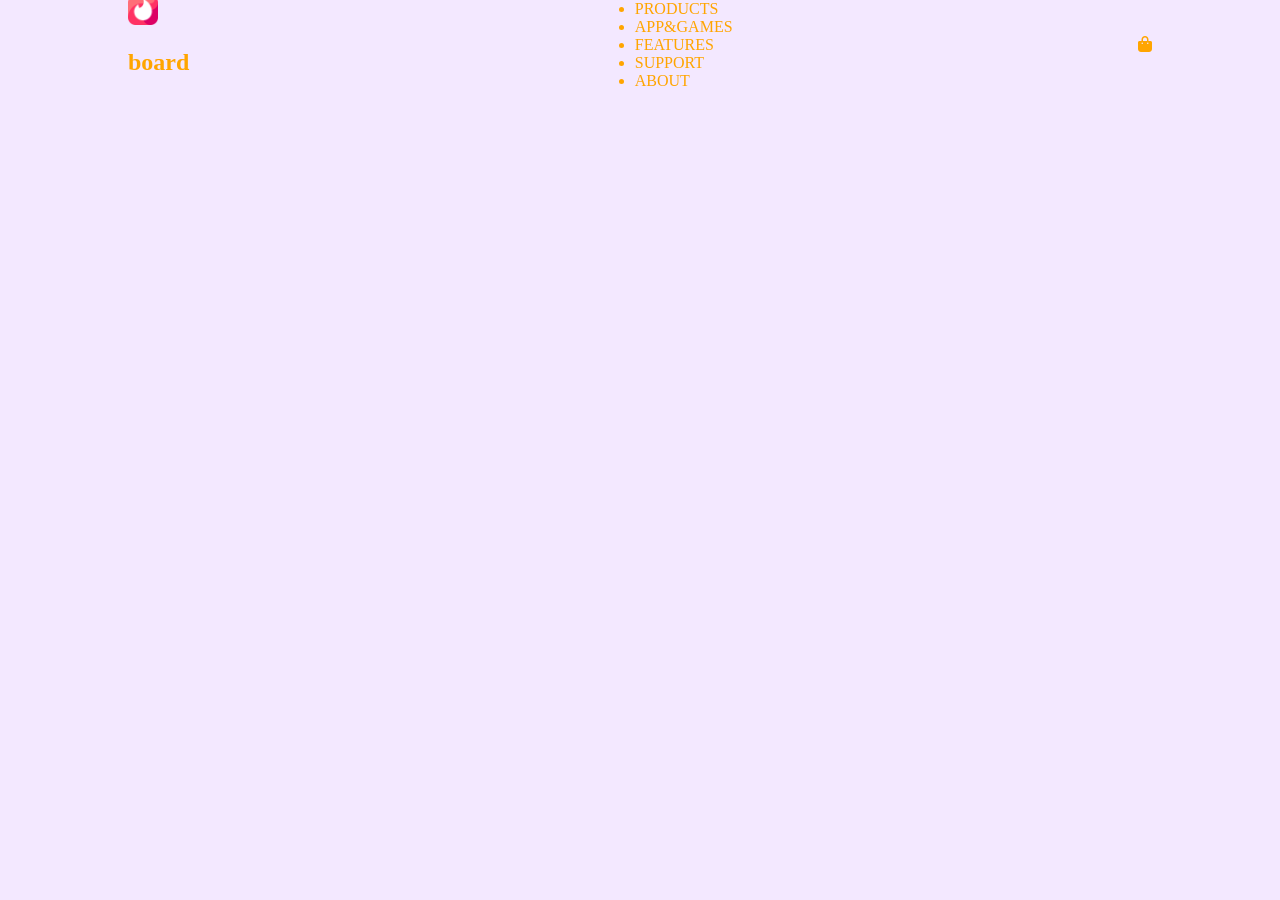
==== Project/index.html @ 223defd3 "Project 01" ====
<!DOCTYPE html>
<html lang="en">
<head>
    <meta charset="UTF-8">
    <meta name="viewport" content="width=device-width, initial-scale=1.0">
    <title>Document</title>

    <link rel="preconnect" href="https://fonts.googleapis.com">
<link rel="preconnect" href="https://fonts.gstatic.com" crossorigin>
<link href="https://fonts.googleapis.com/css2?family=Inter:ital,opsz,wght@0,14..32,100..900;1,14..32,100..900&display=swap" rel="stylesheet">

<link rel="stylesheet" href="https://cdnjs.cloudflare.com/ajax/libs/font-awesome/6.7.2/css/all.min.css">

<link rel="stylesheet" href="style.css">

</head>
<body>
    <header>
        <nav id="navbar">

            <div id="logo-container">
                <img src="./Assets/logo.png" alt="logo">
                <h2>board</h2>
            </div>

            <ul id="nav-items">
                <li>PRODUCTS</li>
                <li>APP&GAMES</li>
                <li>FEATURES</li>
                <li>SUPPORT</li>
                <li>ABOUT</li>
            </ul>

            <div id="class">
                <i class = "fa-solid fa-bag-shopping"></i>
            </div>
    
        </nav>
    </header>
</body>
</html>
---- Project/style.css ----
body{
    margin: 0;
    padding: 0;
    background-color: #F3E8FF;
    font-family: 'Lato','sans-sarif';
    box-sizing: border-box;
}
#logo-container img {
    width: 30px;
    height: auto
}

header{
    
}

#navbar{
    margin: 0 auto;
    width: 80%;
    height: 10vh;
    display: flex;
    justify-content: space-between;
    align-items: center;
    color: orange;

}
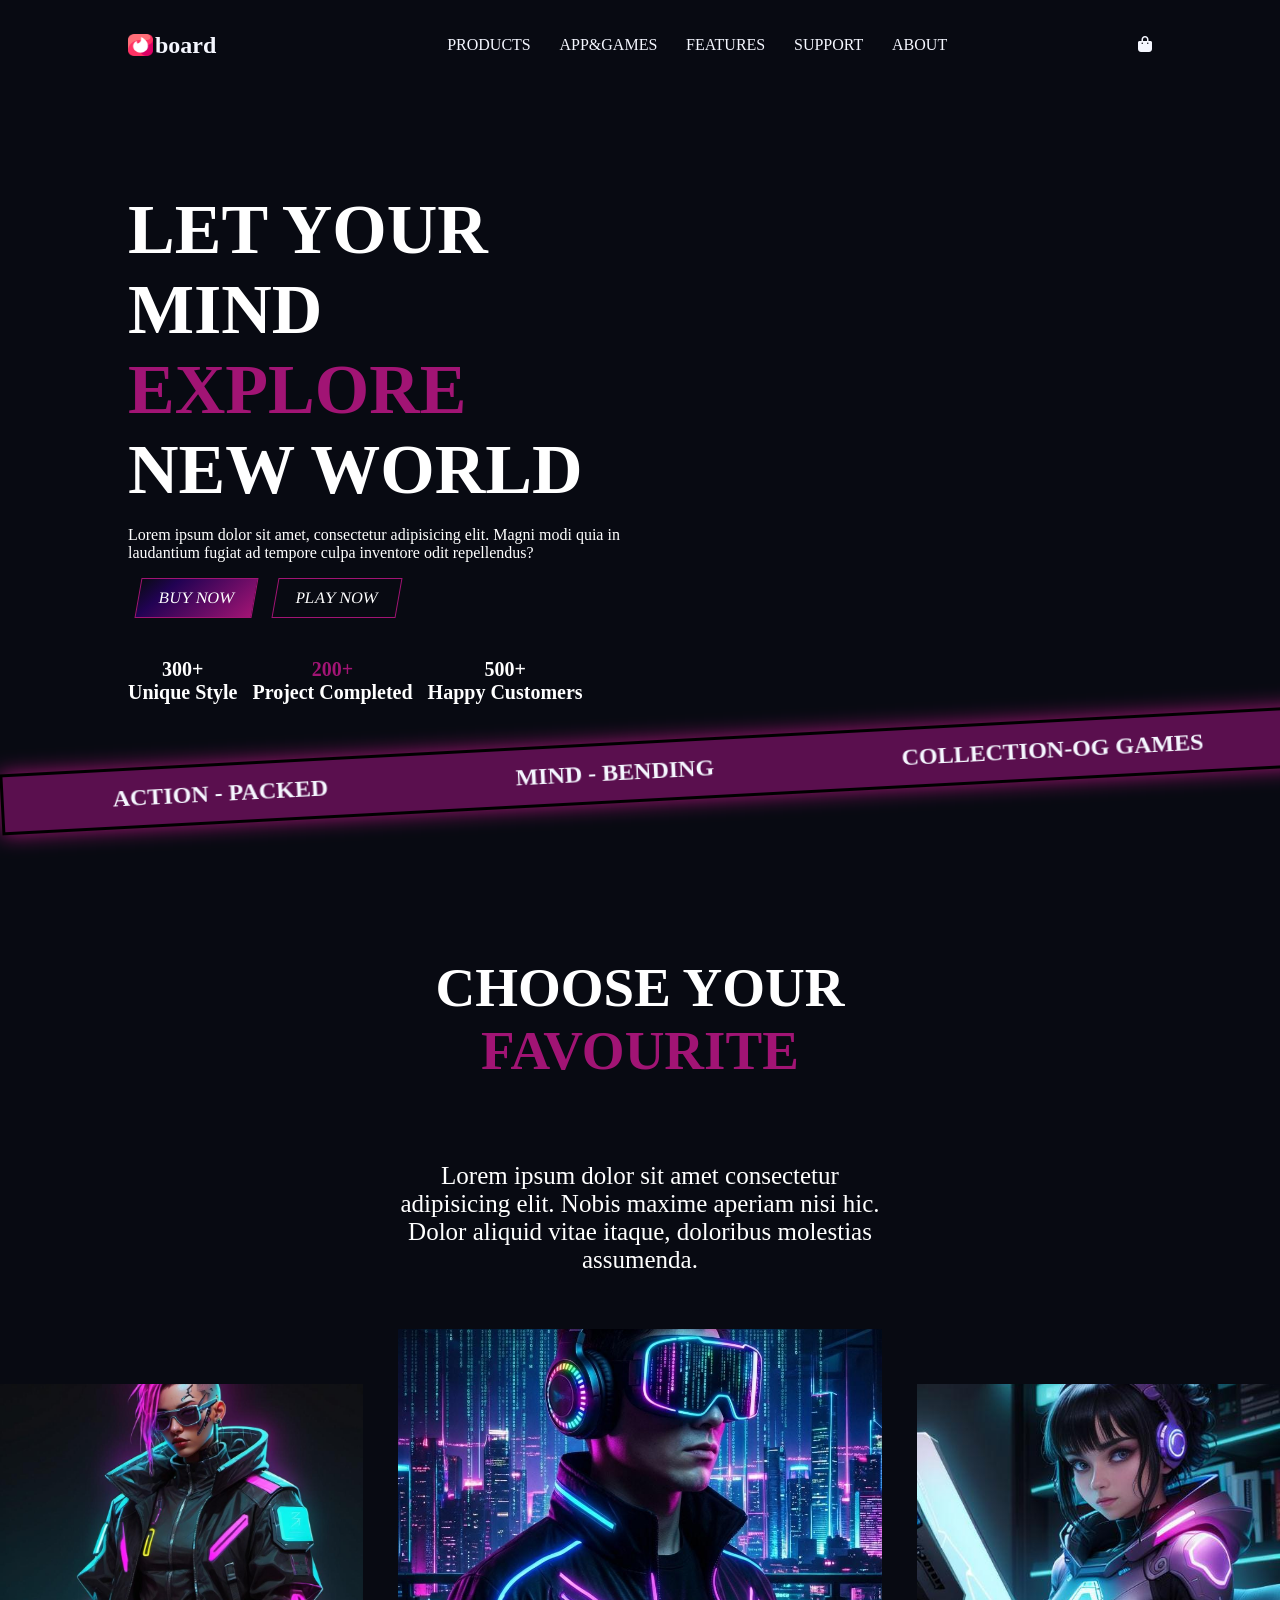
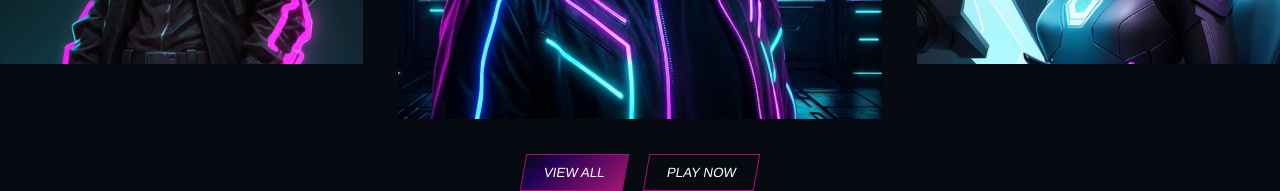
==== commit 81b63675: "Project 02" ====
--- a/Project/index.html
+++ b/Project/index.html
@@ -15,7 +15,10 @@
 
 </head>
 <body>
+
+
     <header>
+        <!-- nav bar is here  -->
         <nav id="navbar">
 
             <div id="logo-container">
@@ -36,6 +39,107 @@
             </div>
     
         </nav>
+
+        <!-- main header -->
+
+        <div id="main-header">
+
+            <div class="left">
+
+                <div class="big-text">
+                    <span>LET YOUR</span>
+                    <br />
+                    <span>MIND</span>
+                    <span class="gradient-text">
+                        EXPLORE
+                    </span>
+                    <br />
+                    <span>NEW WORLD</span>
+                </div>
+
+                <p>Lorem ipsum dolor sit amet, consectetur adipisicing elit. Magni modi quia in laudantium fugiat ad tempore culpa inventore odit repellendus?</p>
+
+                <div class="buttons">
+                    <div class="btn btn1">BUY NOW</div>
+                    <div class="btn">PLAY NOW</div>
+                </div>
+
+                <div id="overview">
+
+                    <div class="overview-items">
+                        <h4>300+</h4>
+                        <h4>Unique Style</h4>
+                    </div>
+
+                    <div class="overview-items">
+                        <h4 class="gradient-text">200+</h4>
+                        <h4>Project Completed</h4>
+                    </div>
+
+                    <div class="overview-items">
+                        <h4>500+</h4>
+                        <h4>Happy Customers</h4>
+
+                    </div>
+
+                </div>
+
+            </div>
+
+            <!-- <div class="right">
+                <img src="./Assets/header-img2.jpg" alt="header-image">
+            </div> -->
+
+        </div>
+
+        <!--horizontal band -->
+
+        <div class="band">
+                <div>
+                    <!-- <img src="./Assets/Horizontal-band.png" alt="hor-band"> -->
+                    ACTION - PACKED
+                </div>
+
+                <div>
+                    <!-- <img src="./Assets/Horizontal-band.png" alt="hor-band"> -->
+                    MIND - BENDING
+                </div>
+
+                <div>
+                    <!-- <img src="./Assets/Horizontal-band.png" alt="hor-band"> -->
+                    COLLECTION-OG GAMES
+                </div>
+        </div>
+
     </header>
+
+    <!-- main  -->
+
+    <main>
+        <section class="choose-section">
+
+            <p class="choose-section-title">CHOOSE YOUR
+            <br>
+            <span class="gradient-text">FAVOURITE</span> </p>
+
+            <div class="section-description">
+                <p>Lorem ipsum dolor sit amet consectetur adipisicing elit. Nobis maxime aperiam nisi hic. Dolor aliquid vitae itaque, doloribus molestias assumenda.</p>
+            </div>
+
+            <div class="image-carousal">
+                <img src="./Assets/main-img-1.jpg" alt="game">
+                <img src="./Assets/main-img-2.jpg" alt="game" class="center-image">
+                <img src="./Assets/main-img-3.jpg" alt="">
+            </div>
+
+            <div class="buttons">
+                <button class = "btn btn1">VIEW ALL</button>
+                <button class = "btn">PLAY NOW</button>
+            </div>
+
+        </section>
+
+    </main>
+
 </body>
 </html>
--- a/Project/style.css
+++ b/Project/style.css
@@ -1,17 +1,13 @@
 body{
     margin: 0;
     padding: 0;
-    background-color: #F3E8FF;
+    background-color: #080A12;
     font-family: 'Lato','sans-sarif';
     box-sizing: border-box;
 }
 #logo-container img {
     width: 30px;
     height: auto
-}
-
-header{
-    
 }
 
 #navbar{
@@ -21,6 +17,196 @@
     display: flex;
     justify-content: space-between;
     align-items: center;
-    color: orange;
-
+    color:  #F5F7FF;
+
+}
+
+#logo-container{
+   display: flex; 
+   align-items: center;
+   gap: 2px;
+}
+
+#logo-container img{
+    width: 25px;
+    height: 22px;
+}
+
+#nav-items{
+    display: flex;
+    width: 500px;
+    list-style: none;
+    align-items: center;
+    justify-content: space-between;
+    font-weight: 300;
+}
+
+#nav-items li{
+    cursor: pointer;
+}
+
+#main-header{
+      position: relative;
+    min-height: 650px;
+
+    display: flex;
+    justify-content: flex-end;
+
+    color: #F5F7FF;
+}
+
+#main-header .left{
+     position: absolute;
+    width: 40%;
+    top: 100px;
+    left: 10%;
+    height: auto;
+    color: #ffffff;
+}
+#main-header .left .big-text{
+    font-size: 70px;
+    color: #ffffff;
+    font-weight: 800;
+}
+
+#main-header .left #overview{
+    display: flex;
+    justify-content: flex-start;
+    margin-top: 40px;
+    gap: 15px;
+}
+
+#main-header .left #overview .overview-items {
+    display: flex;
+    flex-direction: column;
+    align-items: center;   
+}
+
+#main-header .left #overview .overview-items h4{
+    /* font-width: 700; */
+    font-size: 20px;
+    margin: 0;
+    padding: 0;
+    /* letter-spacing: 3px; */
+}
+
+.gradient-text{
+    color: rgb(161, 20, 116);
+}
+
+#main-header .left #overview .overview-items p{
+    margin: 0;
+    padding: 0;
+    font-weight: 300; 
+}
+
+#main-header .right {
+    width: 90%;
+    height: 100%;
+    z-index: -10;
+    mix-blend-mode: color-dodge;
+}
+
+.buttons{
+    display: flex;
+}
+
+.btn{
+    padding: 10px 20px;
+    margin: 0 10px;
+    transform: skewX(-10deg);
+    cursor: pointer;
+    border: 1px solid  rgb(161, 20, 116);
+    background-color: transparent;
+    color: #ffffff;
+
+}
+
+.btn1{
+    background: #a11474;
+    background: linear-gradient(135deg,
+        #090A14 0%,
+        #210253 25%,
+        #a11474 100%);
+}
+
+.band{
+   width: 100%;
+    min-height: 35px;
+
+    display: flex;
+    align-items: center;
+    justify-content: space-around;
+
+    background: #5A0F4E;
+
+    box-shadow: 0 0 20px #a11474;
+    backdrop-filter: blur(4px);
+
+    color: #F5F7FF;
+    font-weight: 600;
+    padding: 10px 15px;
+    margin-bottom: 100px;
+    transform: rotate(-3deg);
+    border: 3px solid #000000;
+    font-size: 24px;
+}
+
+.choose-section{
+    display: flex;
+    flex-direction: column;
+    align-items: center;
+    color: #ffffff;    
+    margin: 0;
+    padding: 0;
+    text-align: center;
+}
+
+.choose-section-title{
+    font-size: 55px;
+    font-weight: 800;
+}
+
+.section-description{
+    width: 500px;
+    font-size: 25px;
+    font-weight: 200;
+}
+.choose-section-title .image-carousal{
+    display: flex;
+    width: 100%;
+    justify-content: space-between;
+    align-items: center;
+    margin-bottom: 50px;
+}
+
+.image-carousal {
+    width: 100%;
+
+    display: flex;
+    align-items: center;
+    justify-content: center;
+
+    gap: 35px;
+
+    margin-top: 30px;
+    margin-bottom: 35px;
+}
+
+.image-carousal img {
+    width: 450px;
+    height: 280px;
+
+    object-fit: cover;
+    display: block;
+}
+
+.image-carousal .center-image {
+    width: 600px;
+    height: 390px;
+
+    object-fit: cover;
+    display: block;
+
+    z-index: 2;
 }
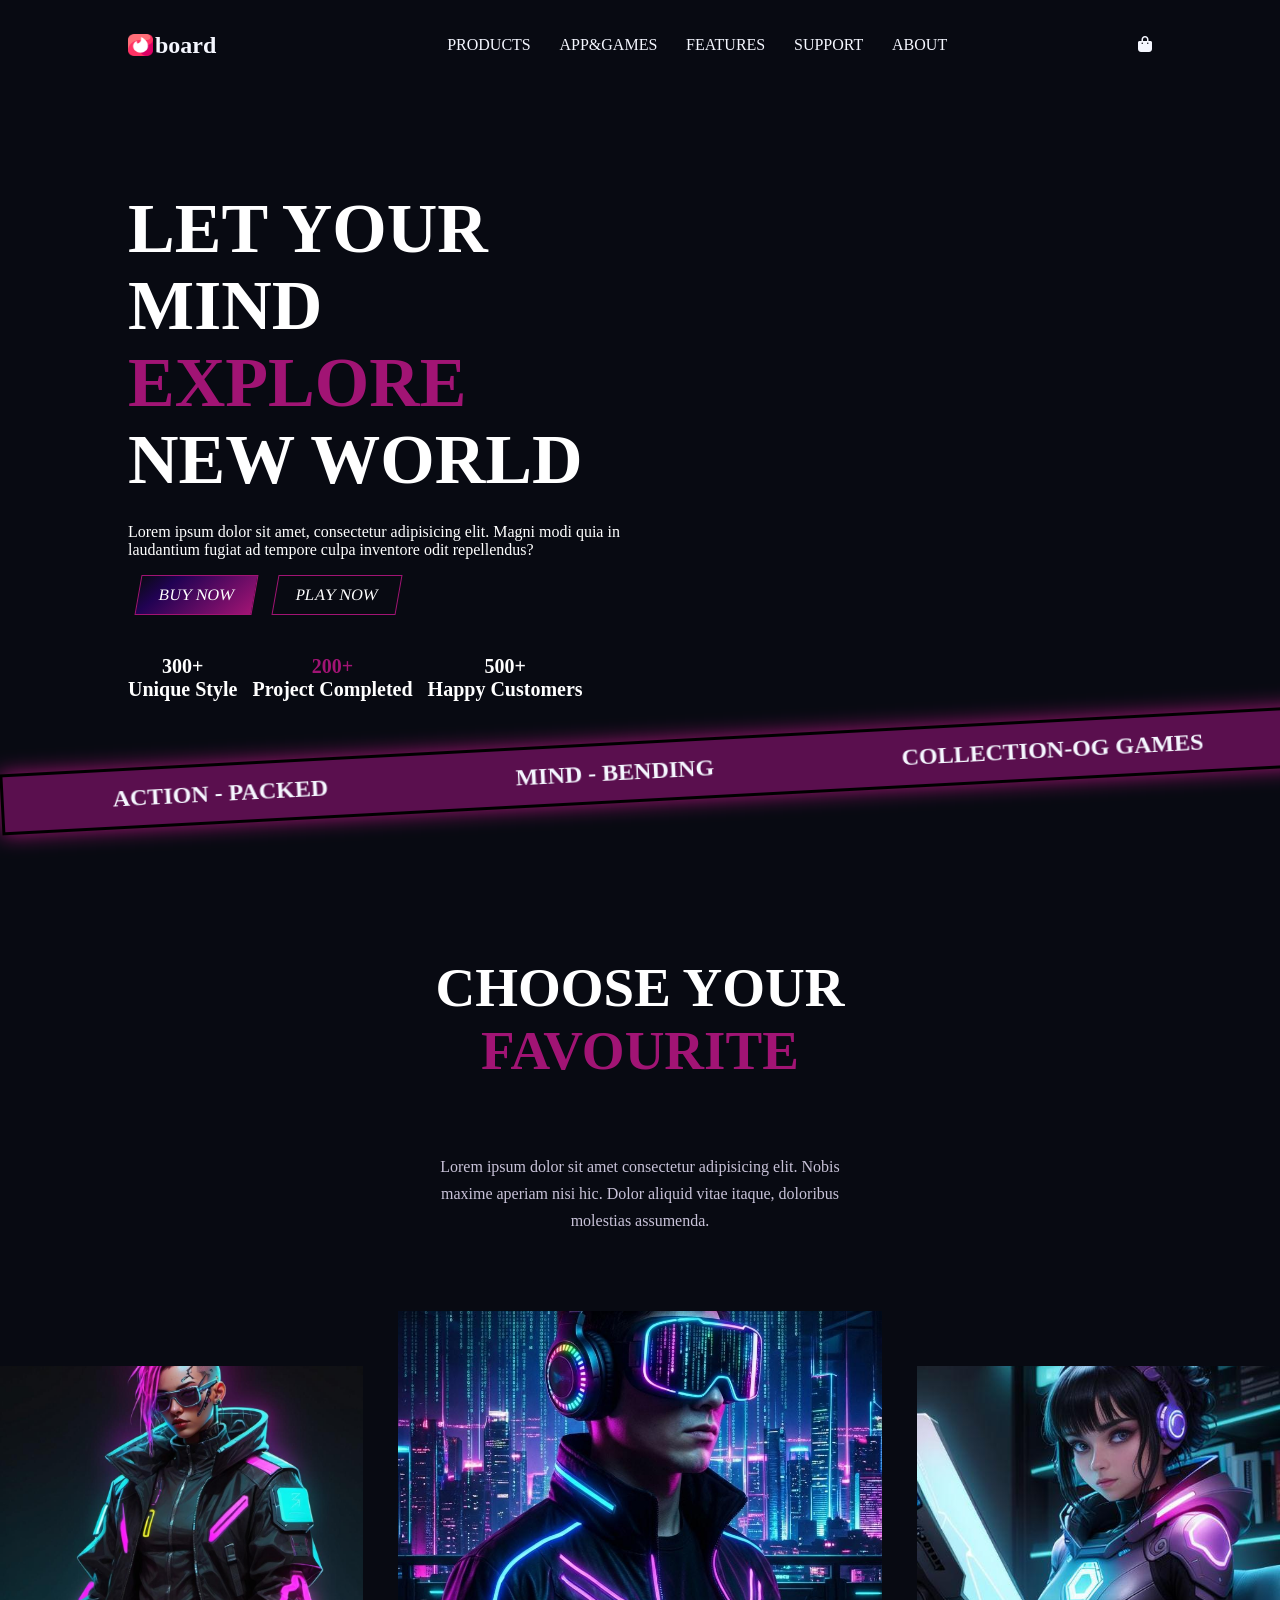
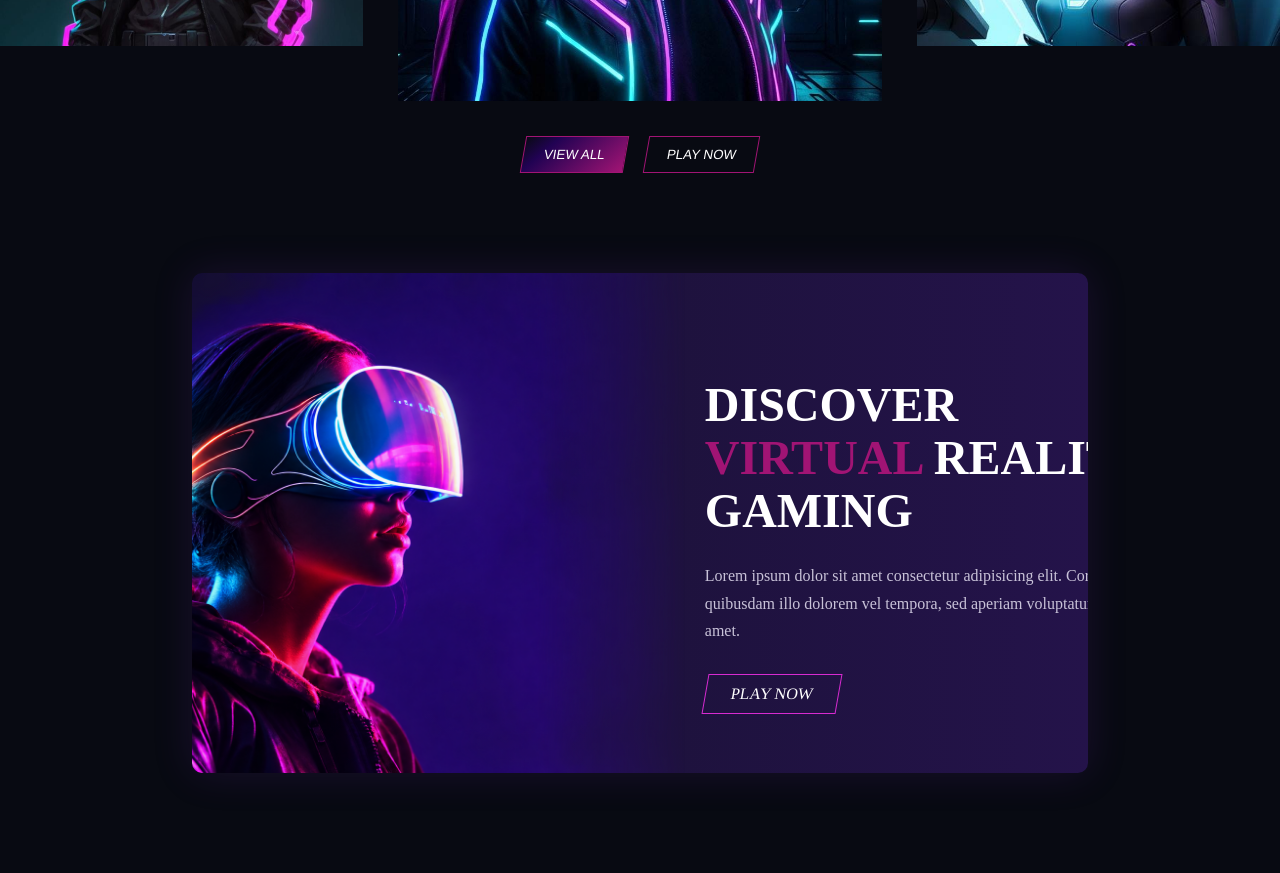
==== commit ec17939d: "Project 03" ====
--- a/Project/index.html
+++ b/Project/index.html
@@ -1,5 +1,6 @@
 <!DOCTYPE html>
 <html lang="en">
+
 <head>
     <meta charset="UTF-8">
     <meta name="viewport" content="width=device-width, initial-scale=1.0">
@@ -14,6 +15,7 @@
 <link rel="stylesheet" href="style.css">
 
 </head>
+
 <body>
 
 
@@ -141,5 +143,28 @@
 
     </main>
 
+    <!-- discover Section  -->
+
+    <section class="discover-section">
+        <div class="discover-card">
+            <img src="./Assets/girl-image.png" alt="girl-image">
+
+            <div class="discover-card-details">
+
+            <p class="big-text"> DISCOVER <br /> <span class="gradient-text"> VIRTUAL </span> REALITY <br /> GAMING </p>
+
+            <p class="section-description">Lorem ipsum dolor sit amet consectetur adipisicing elit. Corrupti quas quibusdam illo dolorem vel tempora, sed aperiam voluptatum dicta amet.</p>
+
+            <div class="discover-card-details-btn">
+                PLAY NOW
+            </div>
+
+        </div>
+
+        </div>
+
+
+    </section>
+
 </body>
 </html>
--- a/Project/style.css
+++ b/Project/style.css
@@ -111,23 +111,29 @@
     display: flex;
 }
 
-.btn{
+.btn {
     padding: 10px 20px;
     margin: 0 10px;
     transform: skewX(-10deg);
     cursor: pointer;
-    border: 1px solid  rgb(161, 20, 116);
+    border: 1px solid rgb(161, 20, 116);
     background-color: transparent;
     color: #ffffff;
-
-}
-
-.btn1{
-    background: #a11474;
-    background: linear-gradient(135deg,
+    transition: 0.3s;
+}
+
+.btn1 {
+    background: linear-gradient(
+        135deg,
         #090A14 0%,
         #210253 25%,
-        #a11474 100%);
+        #a11474 100%
+    );
+}
+
+.btn:hover {
+    background: #d72bd1;
+    box-shadow: 0 0 20px rgba(215, 43, 209, 0.5);
 }
 
 .band{
@@ -209,4 +215,89 @@
     display: block;
 
     z-index: 2;
-}+}
+
+.discover-section {
+    width: 70%;
+    margin: 100px auto;
+}
+
+.discover-card {
+    display: flex;
+    align-items: center;
+    color: #ffffff;
+    border-radius: 10px;
+    overflow: hidden;
+
+    /* Better background */
+    background: linear-gradient(
+        90deg,
+        #17112f,
+        #24134a
+    );
+
+    box-shadow: 0 0 40px rgba(130, 50, 200, 0.15);
+}
+
+/* IMAGE */
+.discover-section .discover-card img {
+    width: 55%;
+    height: 500px;
+    object-fit: cover;
+    /* margin: -70px; */
+
+    /* Removes the hard image boundary */
+    -webkit-mask-image: linear-gradient(
+        to right,
+        black 70%,
+        transparent 100%
+    );
+
+    mask-image: linear-gradient(
+        to right,
+        black 70%,
+        transparent 100%
+    );
+}
+
+/* TEXT AREA */
+.discover-card-details {
+    flex: 1;
+    padding: 50px 60px 50px 20px;
+}
+
+/* Heading */
+.big-text {
+    font-size: 48px;
+    font-weight: 900;
+    line-height: 1.1;
+    margin-bottom: 25px;
+}
+
+/* Description */
+.section-description {
+    font-size: 16px;
+    line-height: 1.7;
+    color: #c8c2d8;
+    max-width: 450px;
+    margin-bottom: 30px;
+}
+
+/* Button */
+ .discover-card-details-btn {
+    width: fit-content;
+    display: inline-block;
+    padding: 10px 25px;
+    border: 1px solid #d72bd1;
+    color: white;
+    cursor: pointer;
+    transition: 0.3s;
+    transform: skewX(-10deg);
+
+}
+
+ .discover-card-details-btn:hover {
+    background: #d72bd1;
+    box-shadow: 0 0 20px rgba(215, 43, 209, 0.5);
+}  
+
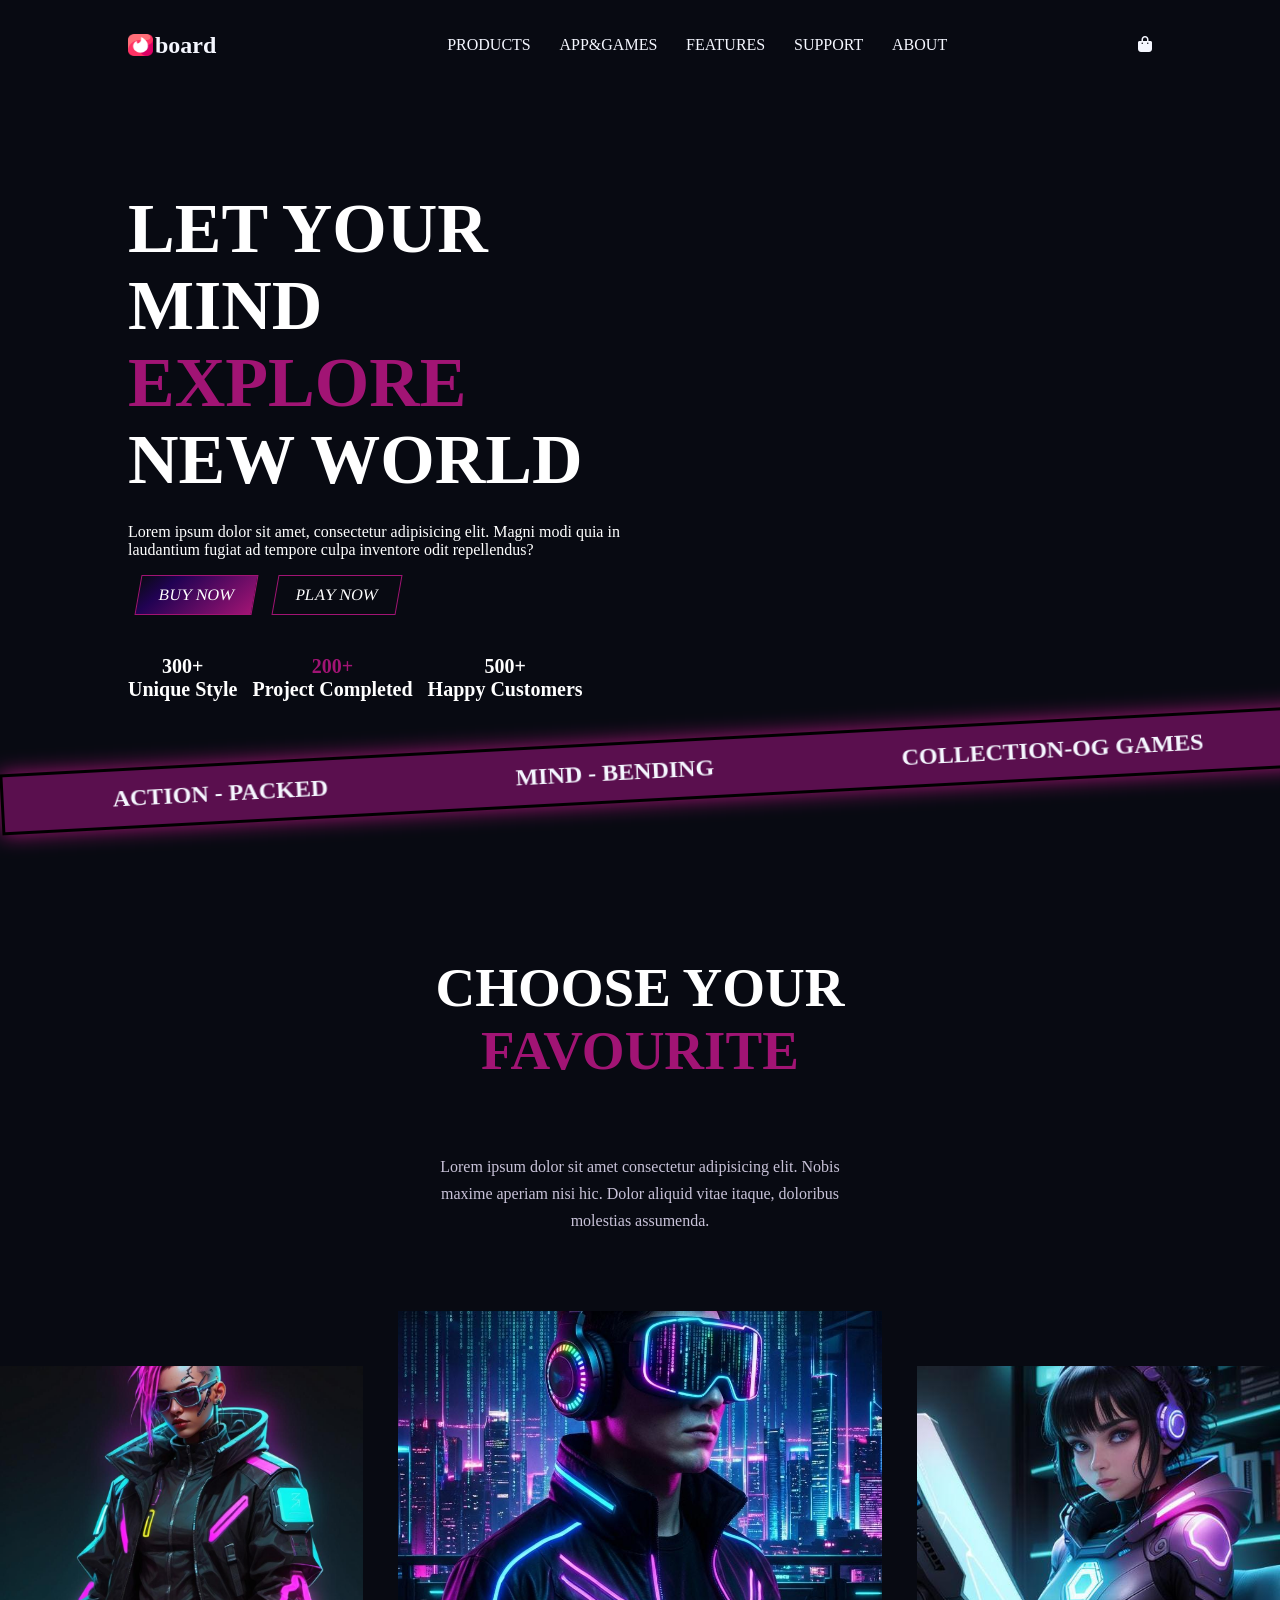
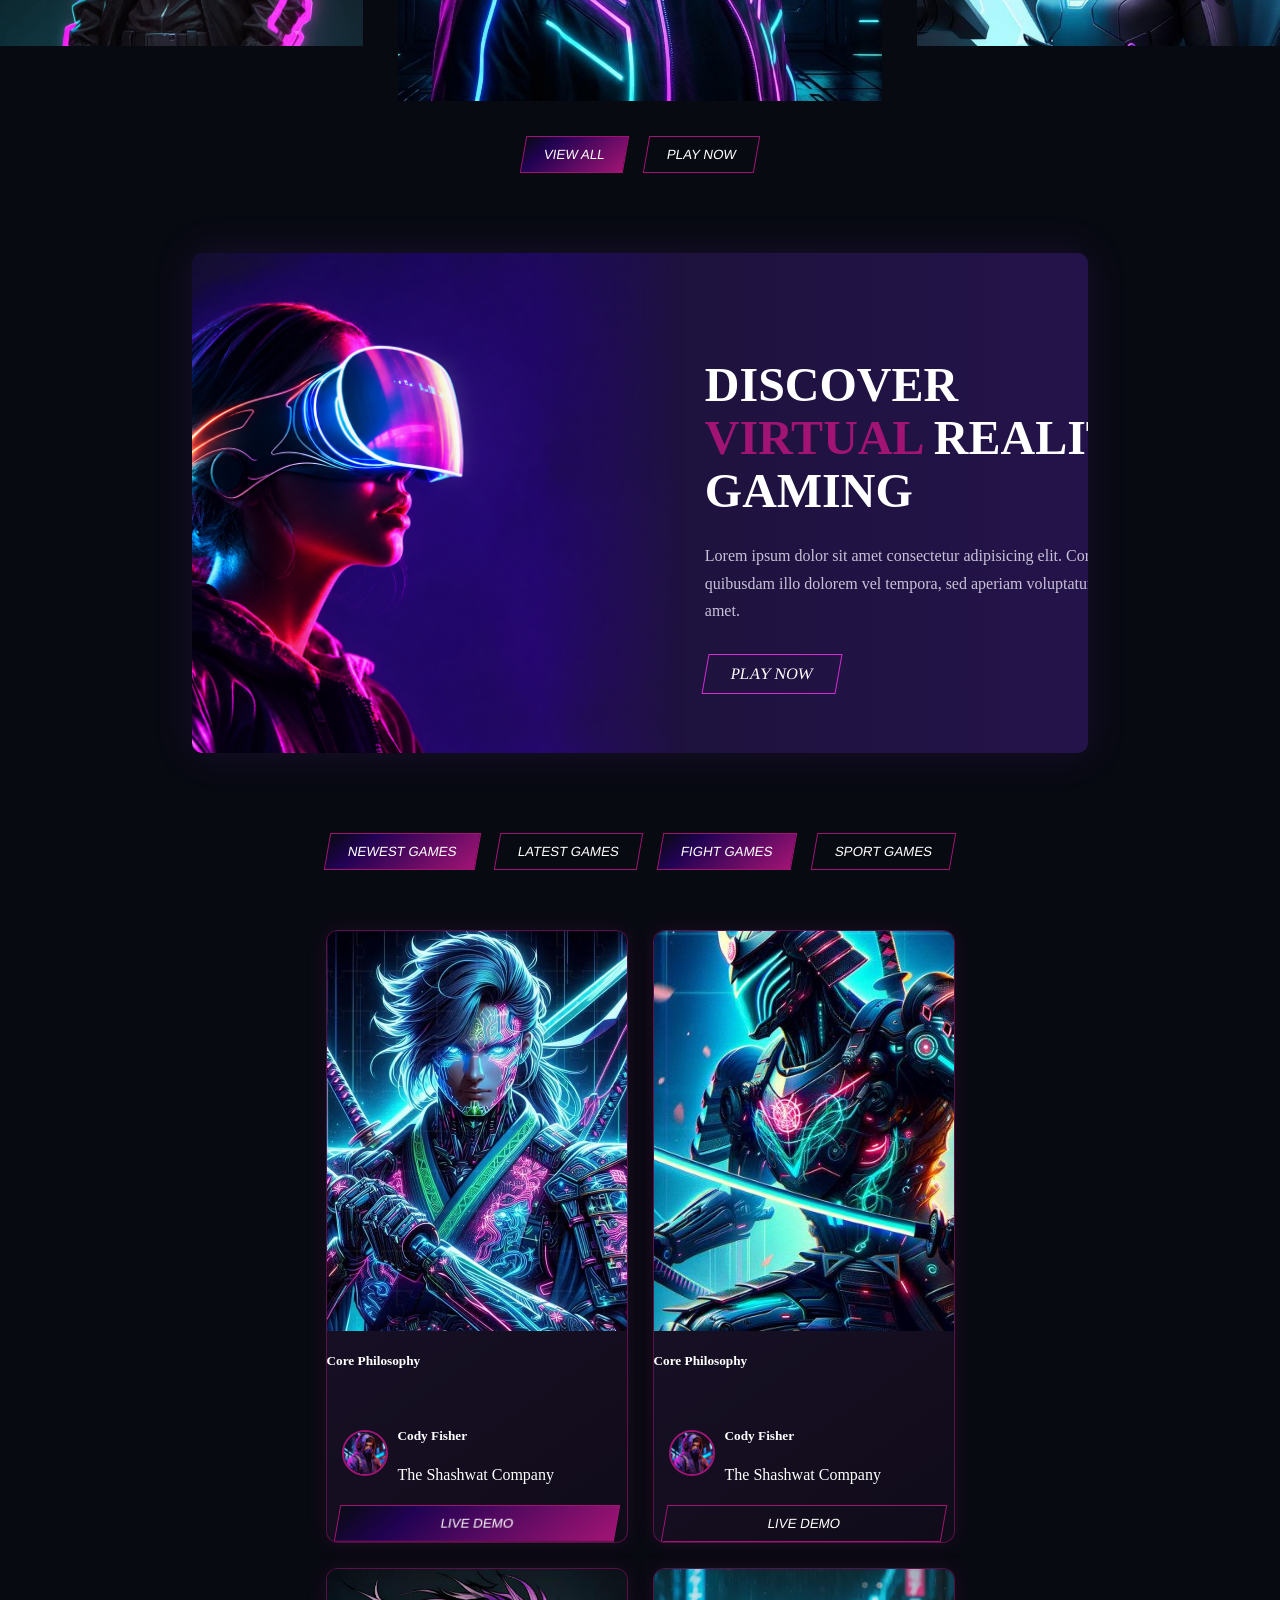
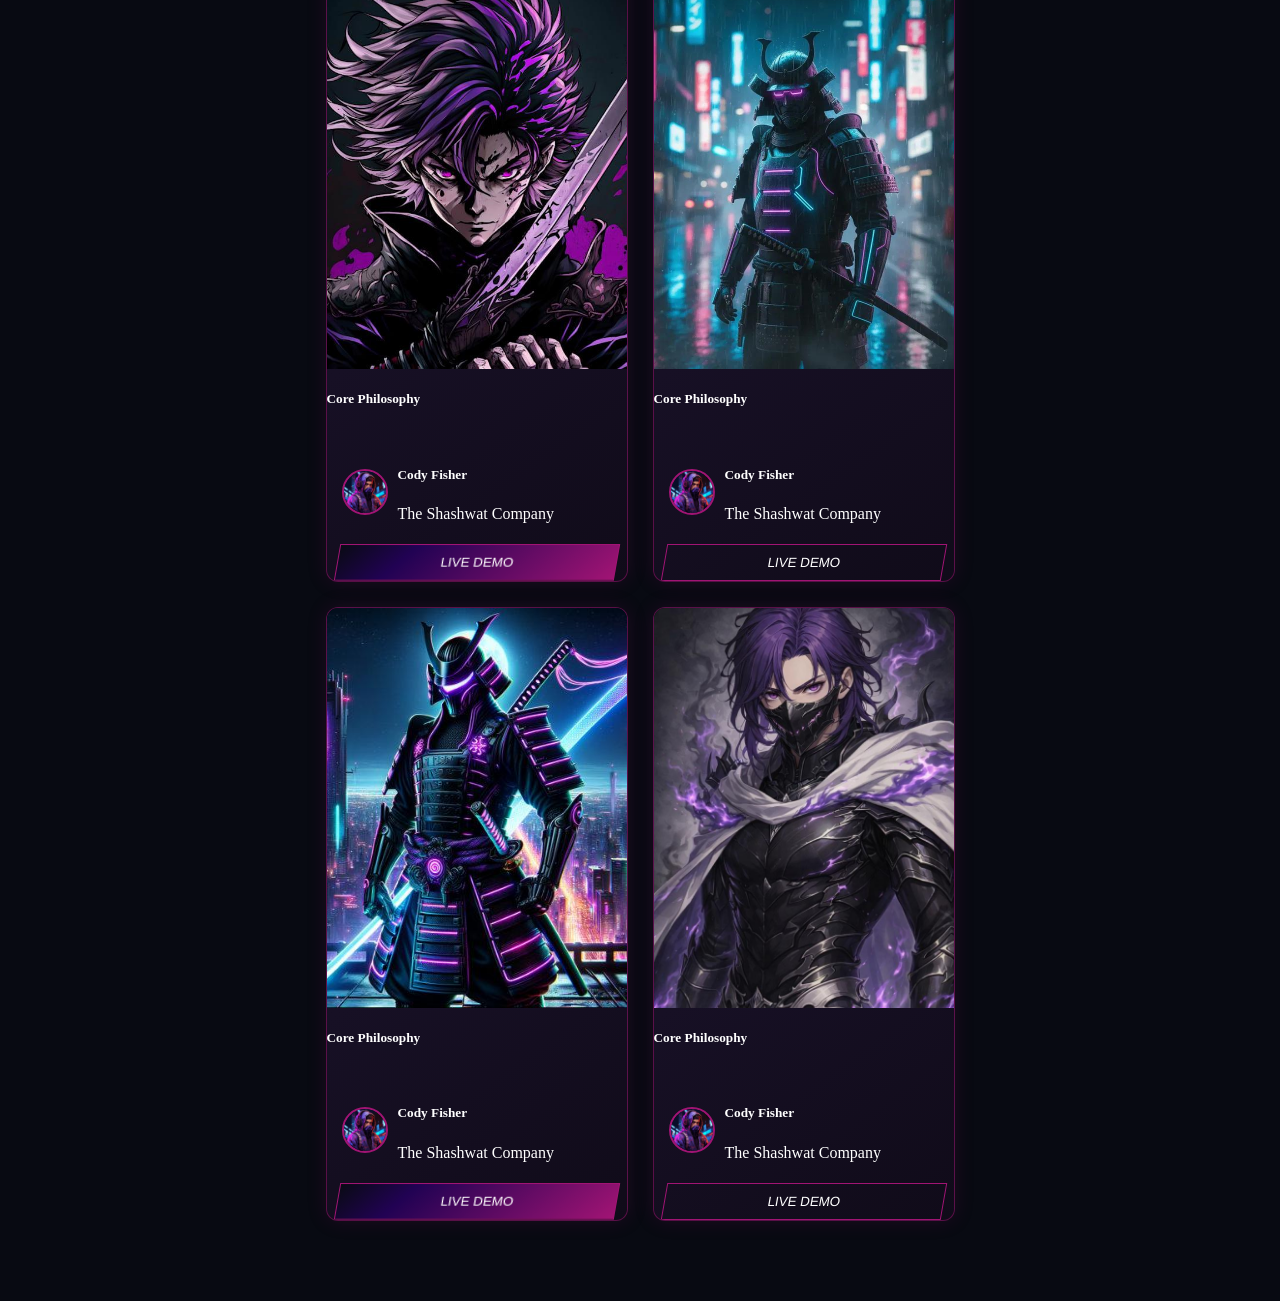
==== commit 36a90f5b: "Project 04" ====
--- a/Project/index.html
+++ b/Project/index.html
@@ -166,5 +166,117 @@
 
     </section>
 
+    <!-- democard Section  -->
+
+    <section class="demo-cards-section">
+
+        <div class="buttons">
+            <button class="btn btn1">NEWEST GAMES</button>
+            <button class="btn">LATEST GAMES</button>
+            <button class="btn btn1">FIGHT GAMES</button>
+            <button class="btn">SPORT GAMES</button>
+        </div>
+
+        <div class="demo-cards">
+
+        <div class="demo-card">
+                <img src="./Assets/demo-image-1.jpg" alt="demo-image-1">
+
+                <h5>Core Philosophy</h5>
+
+            <div class="demo-prof-details">
+                <img src="./Assets/prof-pic.jpg" alt="profile-pic">
+                <div>
+                    <h5>Cody Fisher</h5>
+                    <p>The Shashwat Company</p>
+                </div>
+            </div>
+            <button class="btn btn1">LIVE DEMO</button> 
+            </div>
+
+
+        <div class="demo-card">
+                <img src="./Assets/demo-image-2.jpg" alt="demo-image-1">
+
+                <h5>Core Philosophy</h5>
+
+            <div class="demo-prof-details">
+                <img src="./Assets/prof-pic.jpg" alt="profile-pic">
+                <div>
+                    <h5>Cody Fisher</h5>
+                    <p>The Shashwat Company</p>
+                </div>
+            </div>
+            <button class="btn">LIVE DEMO</button> 
+            </div>
+
+
+        <div class="demo-card">
+                <img src="./Assets/demo-image-3.jpg" alt="demo-image-1">
+
+                <h5>Core Philosophy</h5>
+
+            <div class="demo-prof-details">
+                <img src="./Assets/prof-pic.jpg" alt="profile-pic">
+                <div>
+                    <h5>Cody Fisher</h5>
+                    <p>The Shashwat Company</p>
+                </div>
+            </div>
+            <button class="btn btn1">LIVE DEMO</button> 
+            </div>
+
+
+        <div class="demo-card">
+                <img src="./Assets/demo-image-4.jpg" alt="demo-image-1">
+
+                <h5>Core Philosophy</h5>
+
+            <div class="demo-prof-details">
+                <img src="./Assets/prof-pic.jpg" alt="profile-pic">
+                <div>
+                    <h5>Cody Fisher</h5>
+                    <p>The Shashwat Company</p>
+                </div>
+            </div>
+            <button class="btn">LIVE DEMO</button> 
+            </div>
+
+
+        <div class="demo-card">
+                <img src="./Assets/demo-image-5.jpg" alt="demo-image-1">
+
+                <h5>Core Philosophy</h5>
+
+            <div class="demo-prof-details">
+                <img src="./Assets/prof-pic.jpg" alt="profile-pic">
+                <div>
+                    <h5>Cody Fisher</h5>
+                    <p>The Shashwat Company</p>
+                </div>
+            </div>
+            <button class="btn btn1">LIVE DEMO</button> 
+            </div>
+
+
+        <div class="demo-card">
+                <img src="./Assets/demo-image-6.jpg" alt="demo-image-1">
+
+                <h5>Core Philosophy</h5>
+
+            <div class="demo-prof-details">
+                <img src="./Assets/prof-pic.jpg" alt="profile-pic">
+                <div>
+                    <h5>Cody Fisher</h5>
+                    <p>The Shashwat Company</p>
+                </div>
+            </div>
+            <button class="btn">LIVE DEMO</button> 
+            </div>
+
+        </div>
+
+    </section>
+
 </body>
 </html>
--- a/Project/style.css
+++ b/Project/style.css
@@ -219,7 +219,7 @@
 
 .discover-section {
     width: 70%;
-    margin: 100px auto;
+    margin: 80px auto;
 }
 
 .discover-card {
@@ -301,3 +301,144 @@
     box-shadow: 0 0 20px rgba(215, 43, 209, 0.5);
 }  
 
+.demo-cards-section {
+    width: 70%;
+    margin: 20px auto;
+    display: flex;
+    align-items: center;
+    flex-direction: column;
+    color: #ffffff;
+}
+
+
+/* ---------------- CARD CONTAINER ---------------- */
+
+.demo-cards {
+    width: 100%;
+    display: flex;
+    justify-content: center;
+    flex-wrap: wrap;
+    gap: 25px;
+    margin: 60px;
+}
+
+
+/* ---------------- SINGLE CARD ---------------- */
+
+.demo-card {
+    width: 300px;
+    padding: 0;
+    overflow: hidden;
+
+    display: flex;
+    flex-direction: column;
+
+    border: 1px solid rgba(161, 20, 116, 0.5);
+    border-radius: 12px;
+
+    background: linear-gradient(
+        145deg,
+        #0d0b18,
+        #171025,
+        #100b19
+    );
+
+    box-shadow: 0 0 20px rgba(161, 20, 116, 0.15);
+
+    backdrop-filter: blur(4px);
+
+    transition: 0.3s ease;
+}
+
+
+/* ---------------- GAME IMAGE ---------------- */
+
+.demo-card > img {
+    width: 100%;
+    height: 400px;
+
+    object-fit: cover;
+    display: block;
+}
+
+
+/* ---------------- PROFILE DETAILS ---------------- */
+
+.demo-prof-details {
+    display: flex;
+    align-items: center;
+
+    gap: 10px;
+
+    padding: 15px 15px 5px 15px;
+}
+
+
+/* Profile picture */
+
+.demo-prof-details > img {
+    width: 42px;
+    height: 42px;
+
+    border-radius: 50%;
+
+    object-fit: cover;
+
+    border: 2px solid #a11474;
+}
+
+
+/* Name + description container */
+
+.demo-prof-details-text {
+    display: flex;
+    flex-direction: column;
+
+    gap: 3px;
+}
+
+
+/* Name */
+
+.demo-prof-details-text h5 {
+    margin: 0;
+
+    font-size: 16px;
+    font-weight: 700;
+
+    color: #ffffff;
+}
+
+
+/* Description */
+
+.demo-prof-details-text p {
+    margin: 0;
+
+    font-size: 13px;
+    font-weight: 300;
+
+    color: #aaa4b8;
+
+    line-height: 1.4;
+}
+
+
+/* ---------------- HOVER EFFECT ---------------- */
+
+.demo-card:hover {
+    transform: translateY(-8px);
+
+    border-color: #d72bd1;
+
+    box-shadow:
+        0 0 15px rgba(215, 43, 209, 0.3),
+        0 0 35px rgba(161, 20, 116, 0.2);
+}
+
+
+/* ---------------- BUTTONS ---------------- */
+
+/* .demo-cards-section .buttons {
+    margin: 60px;
+} */
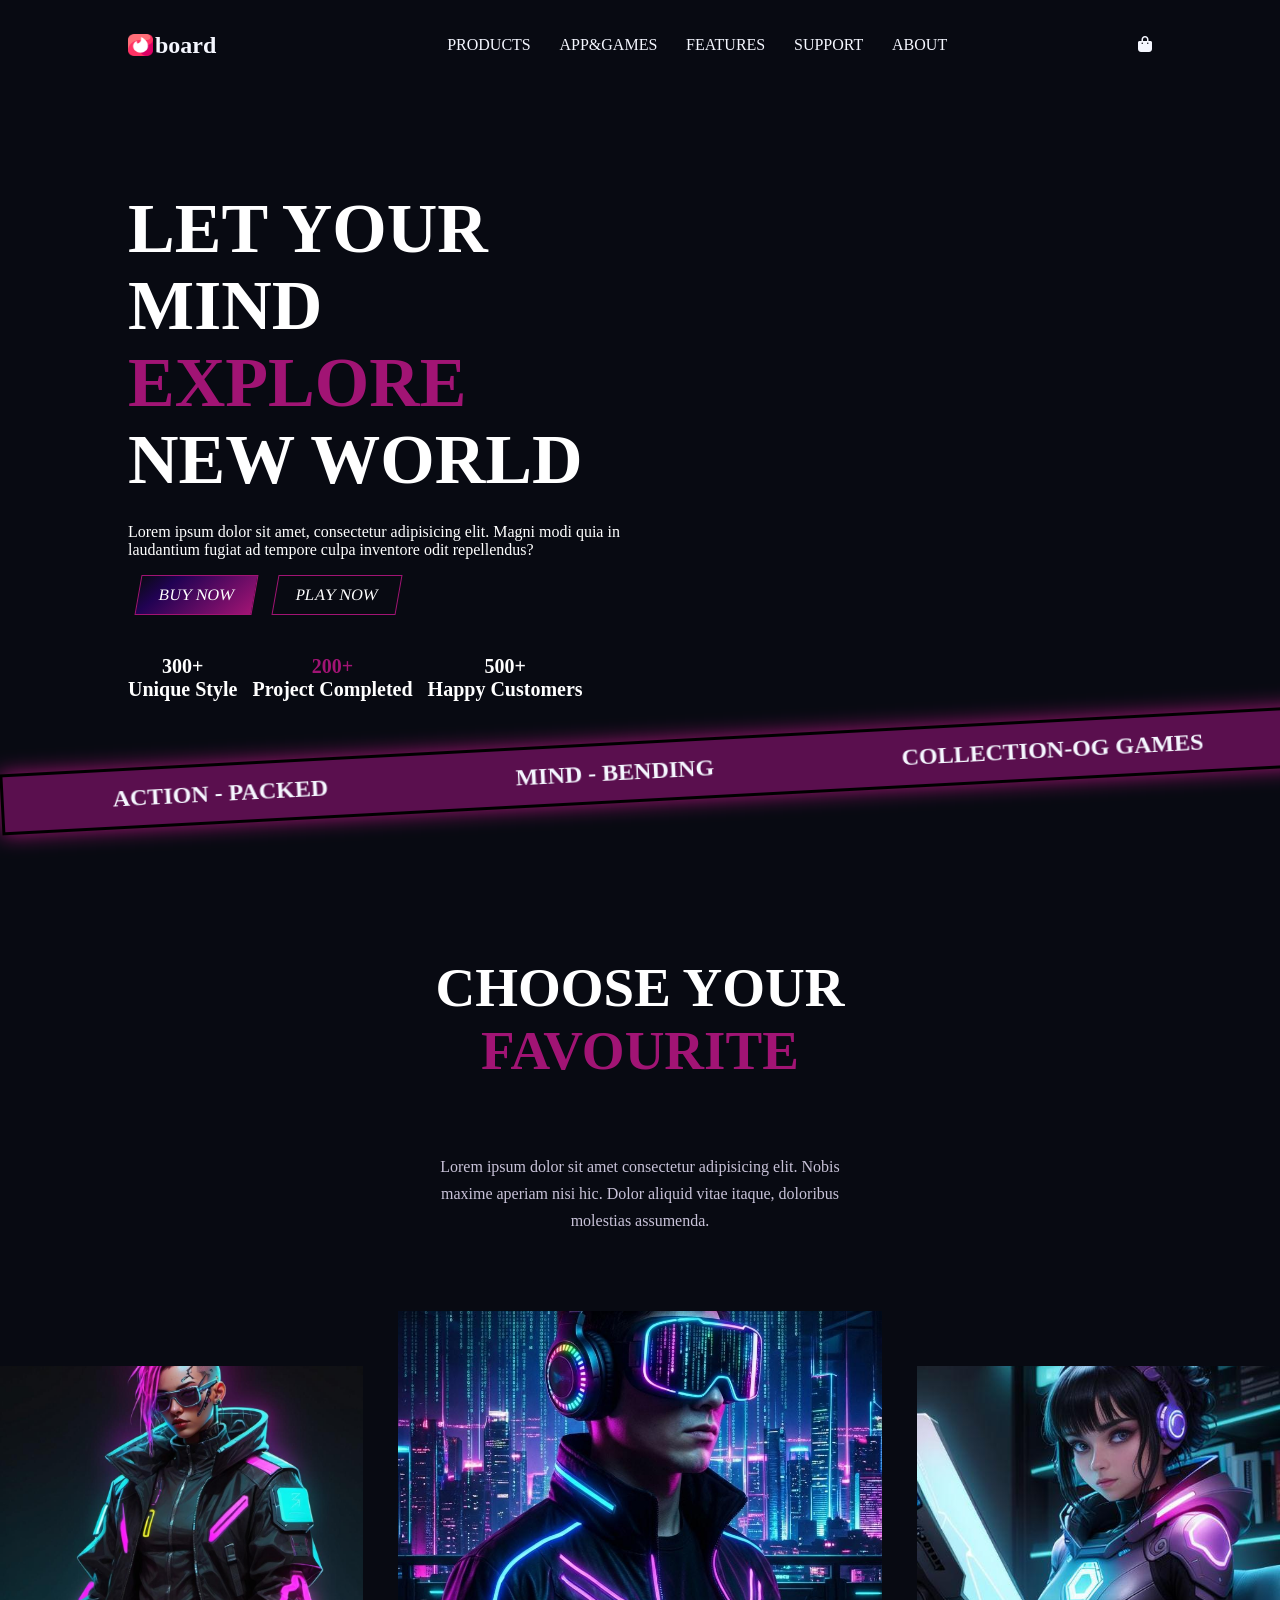
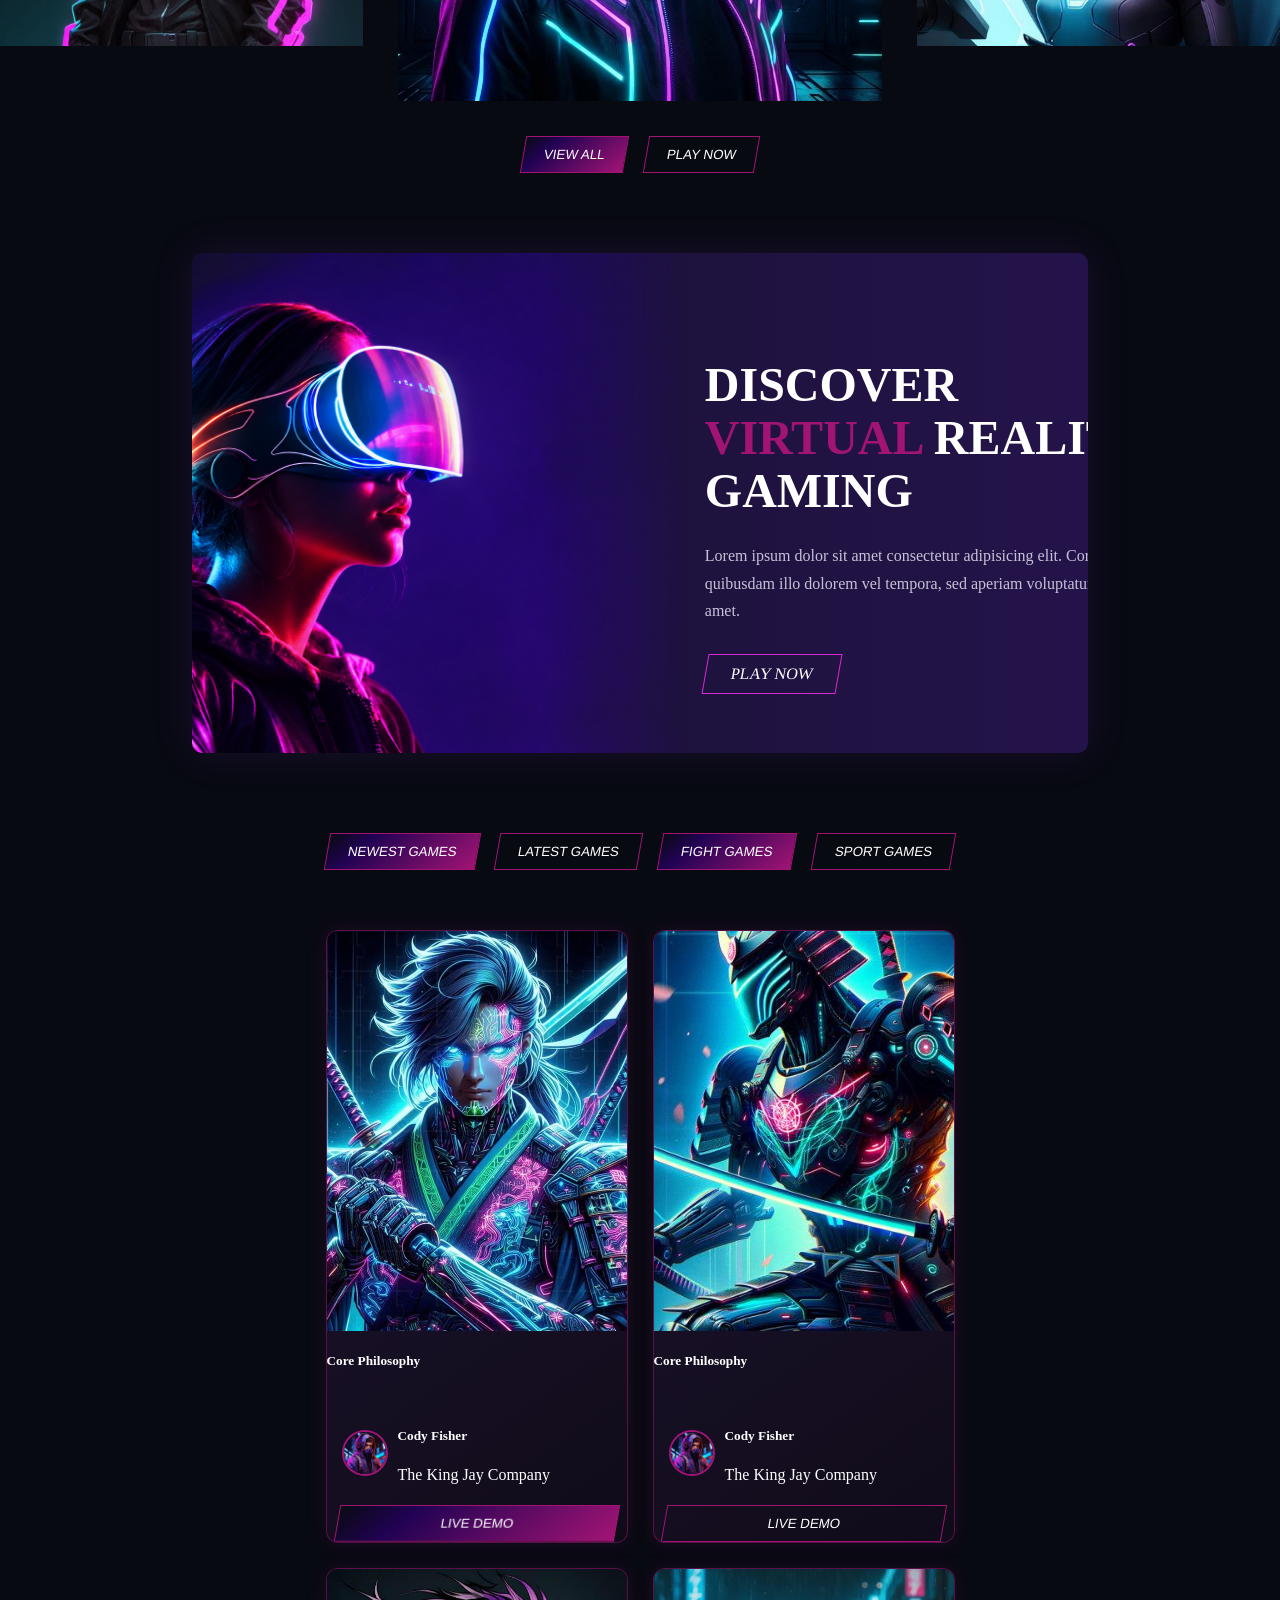
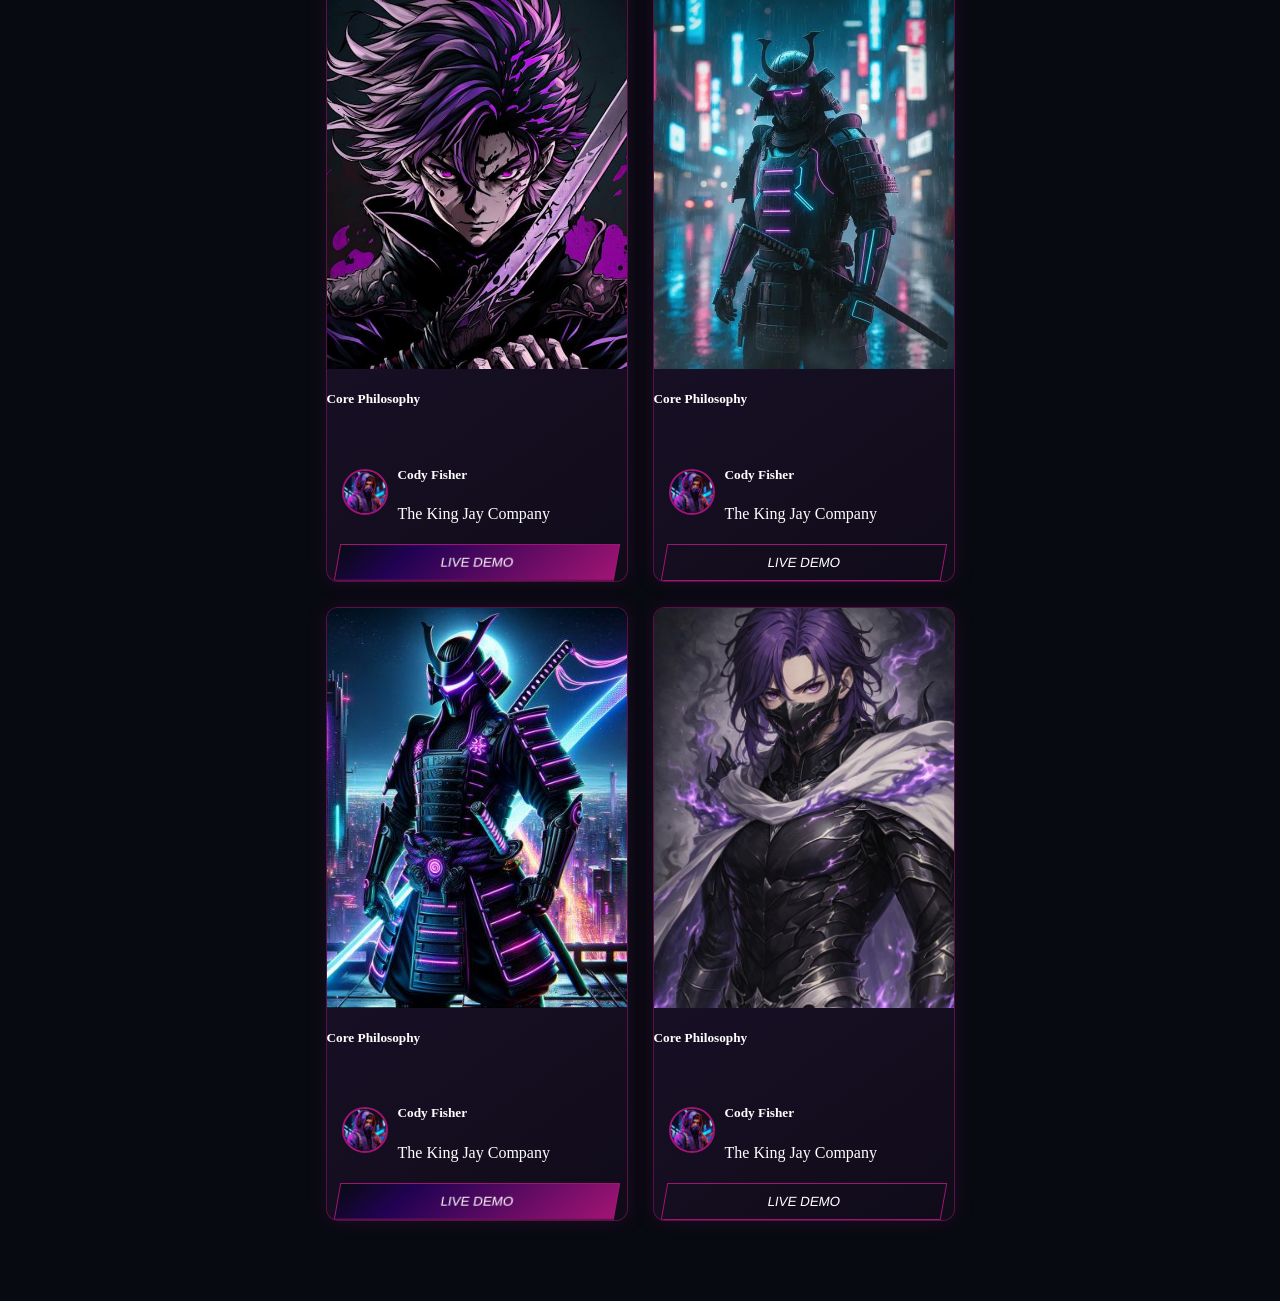
==== commit 04f0691e: "Nothinng buddy" ====
--- a/Project/index.html
+++ b/Project/index.html
@@ -143,7 +143,7 @@
 
     </main>
 
-    <!-- discover Section  -->
+    <!-- Big Card -->
 
     <section class="discover-section">
         <div class="discover-card">
@@ -188,7 +188,7 @@
                 <img src="./Assets/prof-pic.jpg" alt="profile-pic">
                 <div>
                     <h5>Cody Fisher</h5>
-                    <p>The Shashwat Company</p>
+                    <p>The King Jay Company</p>
                 </div>
             </div>
             <button class="btn btn1">LIVE DEMO</button> 
@@ -204,7 +204,7 @@
                 <img src="./Assets/prof-pic.jpg" alt="profile-pic">
                 <div>
                     <h5>Cody Fisher</h5>
-                    <p>The Shashwat Company</p>
+                    <p>The King Jay Company</p>
                 </div>
             </div>
             <button class="btn">LIVE DEMO</button> 
@@ -220,7 +220,7 @@
                 <img src="./Assets/prof-pic.jpg" alt="profile-pic">
                 <div>
                     <h5>Cody Fisher</h5>
-                    <p>The Shashwat Company</p>
+                    <p>The King Jay Company</p>
                 </div>
             </div>
             <button class="btn btn1">LIVE DEMO</button> 
@@ -236,7 +236,7 @@
                 <img src="./Assets/prof-pic.jpg" alt="profile-pic">
                 <div>
                     <h5>Cody Fisher</h5>
-                    <p>The Shashwat Company</p>
+                    <p>The King Jay Company</p>
                 </div>
             </div>
             <button class="btn">LIVE DEMO</button> 
@@ -252,7 +252,7 @@
                 <img src="./Assets/prof-pic.jpg" alt="profile-pic">
                 <div>
                     <h5>Cody Fisher</h5>
-                    <p>The Shashwat Company</p>
+                    <p>The King Jay Company</p>
                 </div>
             </div>
             <button class="btn btn1">LIVE DEMO</button> 
@@ -268,7 +268,7 @@
                 <img src="./Assets/prof-pic.jpg" alt="profile-pic">
                 <div>
                     <h5>Cody Fisher</h5>
-                    <p>The Shashwat Company</p>
+                    <p>The King Jay Company</p>
                 </div>
             </div>
             <button class="btn">LIVE DEMO</button> 
@@ -276,7 +276,10 @@
 
         </div>
 
+
     </section>
+
+
 
 </body>
 </html>
